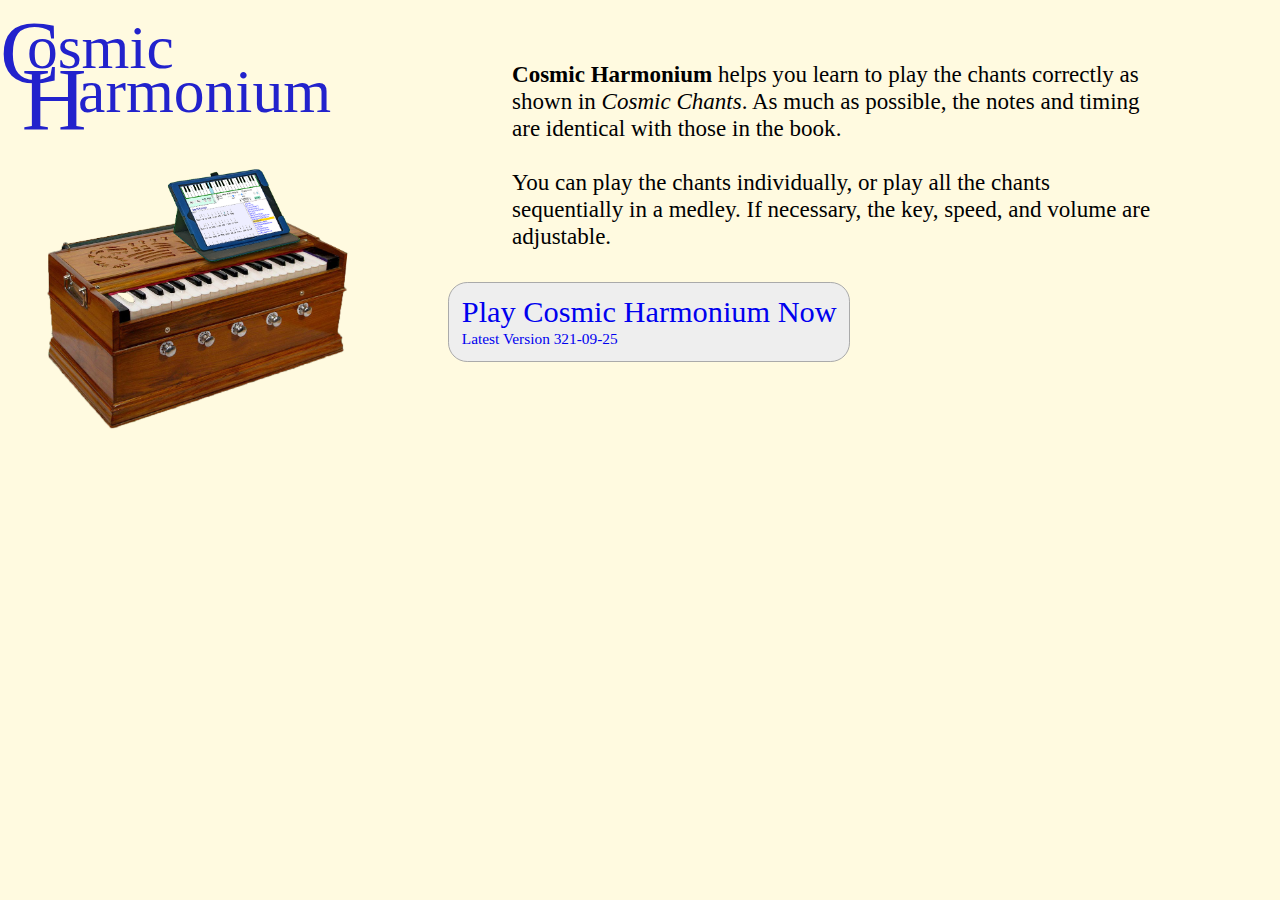
==== harmonium.html @ 0108ae26 "Replace strong text" ====
<!DOCTYPE html>
<html>
<head>
	<title>Cosmic Harmonium</title>
	<script src = "utils-321-09-25.js"></script>
	<style>
		body						{background: #fffae0;}
		a								{text-decoration: none}
		#heading				{position: fixed;		 left: 0.0vw; top: 0.0vw; color: #22c;}
		sup 						{position: absolute; left: 0.0vw; top: 0.0vw; font-size: 7.01vw;}
		sub 						{position: absolute; left: 1.7vw; top: 3.7vw; font-size: 7.01vw;}
		#heading1 			{position: absolute; left: 2.1vw; top: 0.9vw; font-size: 4.81vw;}
		#heading2 			{position: absolute; left: 6.1vw; top: 4.4vw; font-size: 4.81vw;}

		#harmoniumWithIpad {position: absolute; left: 3vw; top: 12.4vw; width: 25vw; font-size: 4.81vw;}

		#intro					{position: absolute; left: 40.0vw; top: 3.0vw; font-size: 1.8vw; width: 50vw;}

		#playHarmonium {position: absolute; left: 35vw; top: 22vw; padding: 1vw; border: 1px solid #aaa; border-radius: 1.5vw; background: #eee;}
		#playHarmonium1 {font-size: 2.37vw;}
		#playHarmonium2 {font-size: 1.20vw;}

		#oldVersion1 {position: absolute; left: 70vw; top: 34vw; padding: 1vw; background: #eee;}

		/* Tooltip Version Date info */
		#tooltipVersionDate {display: none; font-size: 1.4vw; background-color: #ffc; color: #555; border: 1px solid #aaa; border-radius: 1vw; padding: .5vw 0; width: 27.2vw; text-align: center;}

		/* Tooltip Harmonium Photo 1 */
		#tooltipHarmoniumPhoto1 {display: none; font-size: 1.4vw; background-color: #ffc; color: #555; border: 1px solid #aaa; border-radius: 1vw; padding: .5vw 0; width: 27.0vw; text-align: center; z-index: 1;}
		
</style>
</head>
<body>
	<div id = "heading"><sup>C</sup><sub>H</sub><span id = "heading1">osmic</span><span id = "heading2">armonium</span></div>

	<img id = "harmoniumWithIpad" src = "harmoniumWithIpad.png" onmousemove = "tooltipHarmoniumPhoto1(event)" onmouseout="hideTooltip()">
	<span id = "tooltipHarmoniumPhoto1">This is an example of what an "electronic harmonium" may look like. It will play like a regular harmonium but the chants will be heard through speakers or headphones. You will be able to tap on the display to see and hear the chants playing automatically. Or play them yourself on the keyboard. The electronic harmonium will teach you how to play with the correct notes and timing.</span>

	<p id = "intro"><strong>Cosmic Harmonium</strong> helps you learn to play the chants correctly as shown in <em>Cosmic Chants</em>. As much as possible, the notes and timing are identical with those in the book.<br><br>

	You can play the chants individually, or play all the chants sequentially in a medley. If necessary, the key, speed, and volume are adjustable.</p>

	<a href = "harmonium-321-09-25.html" id = "playHarmonium">
		<span id = "playHarmonium1">Play Cosmic Harmonium Now</span><br>
		<span id = "playHarmonium2" onmousemove = "tooltipVersionDate(event)" onmouseout="hideTooltip()">Latest Version 321-09-25</span>
		<span id = "tooltipVersionDate">The version name is based on the date when it was created, using the Yuga dating system as explained by Sri Yukteswar in <em>The Holy Science.</em> For simplicity, 321 Dwapara is substituted for 2021 A.D. For example 321-09-25 is September 25th, 2021. Sri Yukteswar suggested the use of the Yuga dating system, since it "recommends itself to reason."</span>
	</a>
		
	<!-- <a id = "oldVersion1" href = "harmonium-321-09-05.html"  onmousemove = "tooltipVersionDate1(event)" onmouseout="hideTooltip()">Older Version 321-09-05</a> -->

	<script>
		function tooltipVersionDate(event) {
			let tooltiptext = document.getElementById("tooltipVersionDate")
			tooltiptext.style.display = "block"
			tooltiptext.style.position = "fixed"
			tooltiptext.style.left = toVW(event.pageX) - 9.0 + 'vw'
			tooltiptext.style.top = 29.5  + 'vw'
		}

		function tooltipVersionDate1(event) {
			let tooltiptext = document.getElementById("tooltipVersionDate1")
			tooltiptext.style.display = "block"
			tooltiptext.style.position = "fixed"
			tooltiptext.style.left = toVW(event.pageX) - 33.0 + 'vw'
			tooltiptext.style.top = 29.5  + 'vw'
		}
		function tooltipHarmoniumPhoto1(event) {
			let tooltiptext = document.getElementById("tooltipHarmoniumPhoto1")
			tooltiptext.style.display = "block"
			tooltiptext.style.position = "fixed"
			tooltiptext.style.left = toVW(event.pageX) - 3 + 'vw'
			<!-- tooltiptext.style.top = 32.0  + 'vw' -->
			tooltiptext.style.top = toVW(event.pageY) + 2.0  + 'vw'
		}

		
	function hideTooltip() {
	console.log("hide tooltip")
			document.getElementById("tooltipVersionDate").style.display = "none"
			//document.getElementById("tooltipVersionDate1").style.display = "none"
			document.getElementById("tooltipHarmoniumPhoto1").style.display = "none"
		}

	</script>
</body>
</html>
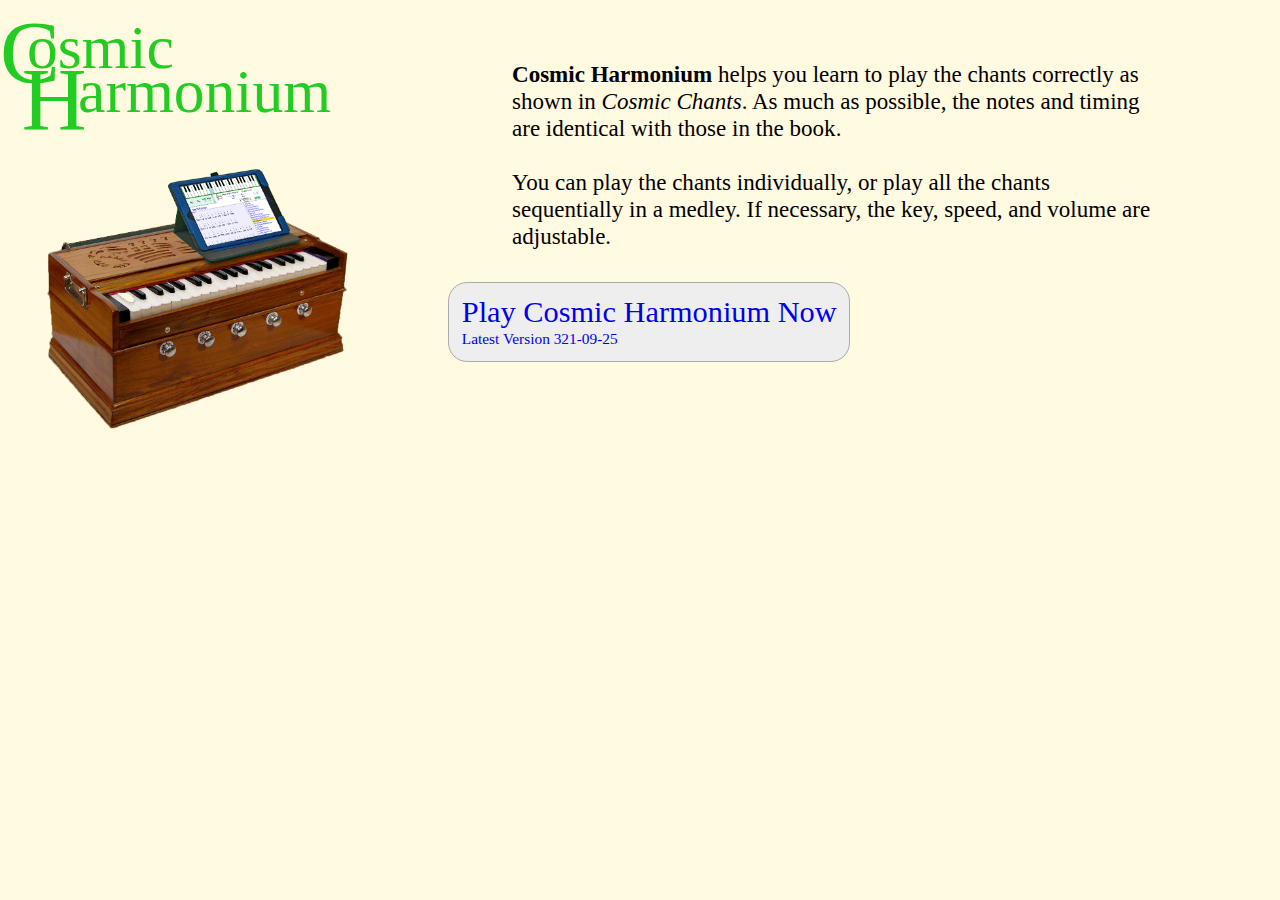
==== commit 07e10ebf: "Change heading to green" ====
--- a/harmonium.html
+++ b/harmonium.html
@@ -6,7 +6,8 @@
 	<style>
 		body						{background: #fffae0;}
 		a								{text-decoration: none}
-		#heading				{position: fixed;		 left: 0.0vw; top: 0.0vw; color: #22c;}
+		/*#heading				{position: fixed;		 left: 0.0vw; top: 0.0vw; color: #22c;}*/
+		#heading				{position: fixed;		 left: 0.0vw; top: 0.0vw; color: #2c2;}
 		sup 						{position: absolute; left: 0.0vw; top: 0.0vw; font-size: 7.01vw;}
 		sub 						{position: absolute; left: 1.7vw; top: 3.7vw; font-size: 7.01vw;}
 		#heading1 			{position: absolute; left: 2.1vw; top: 0.9vw; font-size: 4.81vw;}
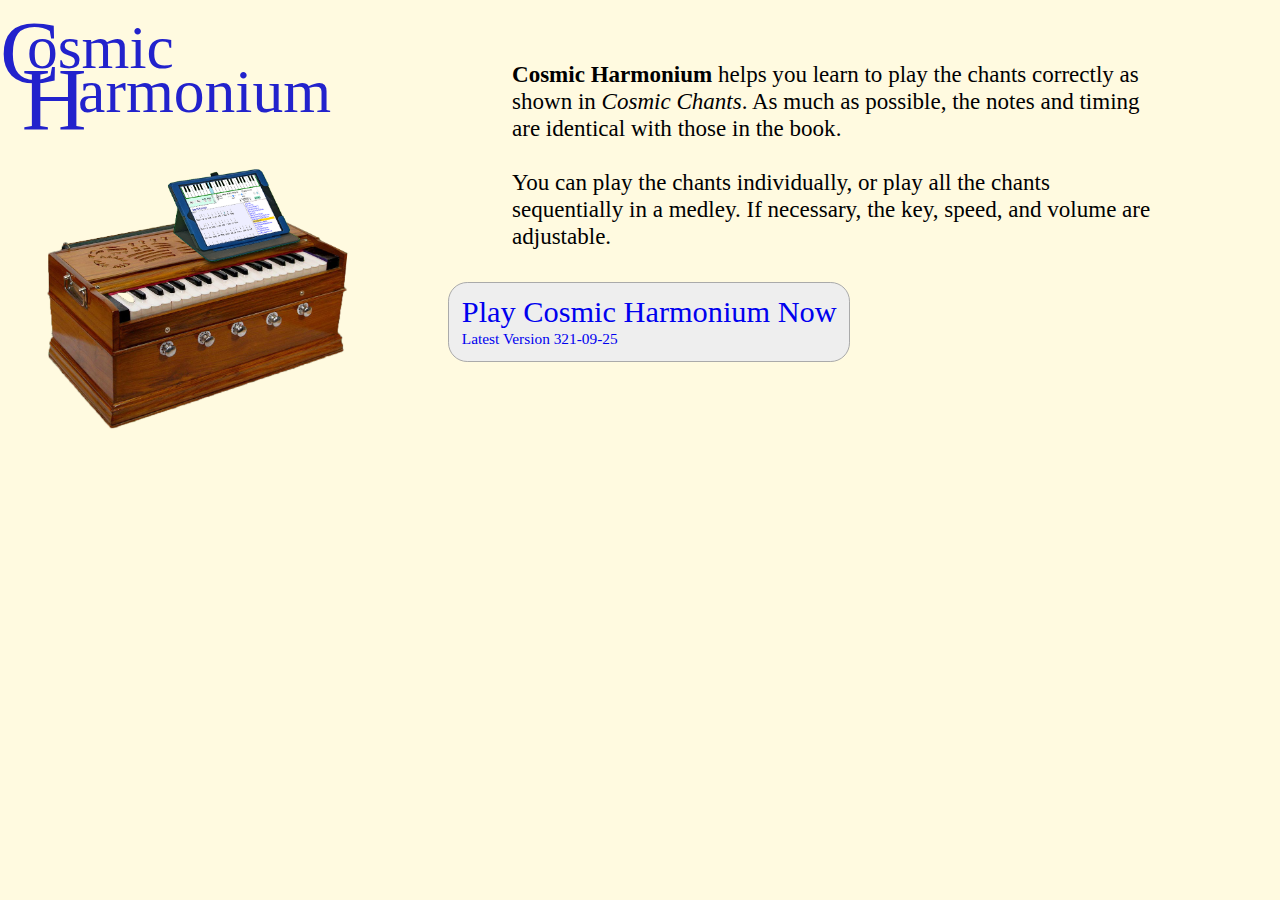
==== commit 6ca8025f: "Change heading back to blue" ====
--- a/harmonium.html
+++ b/harmonium.html
@@ -7,7 +7,7 @@
 		body						{background: #fffae0;}
 		a								{text-decoration: none}
 		/*#heading				{position: fixed;		 left: 0.0vw; top: 0.0vw; color: #22c;}*/
-		#heading				{position: fixed;		 left: 0.0vw; top: 0.0vw; color: #2c2;}
+		#heading				{position: fixed;		 left: 0.0vw; top: 0.0vw; color: #22c;}
 		sup 						{position: absolute; left: 0.0vw; top: 0.0vw; font-size: 7.01vw;}
 		sub 						{position: absolute; left: 1.7vw; top: 3.7vw; font-size: 7.01vw;}
 		#heading1 			{position: absolute; left: 2.1vw; top: 0.9vw; font-size: 4.81vw;}
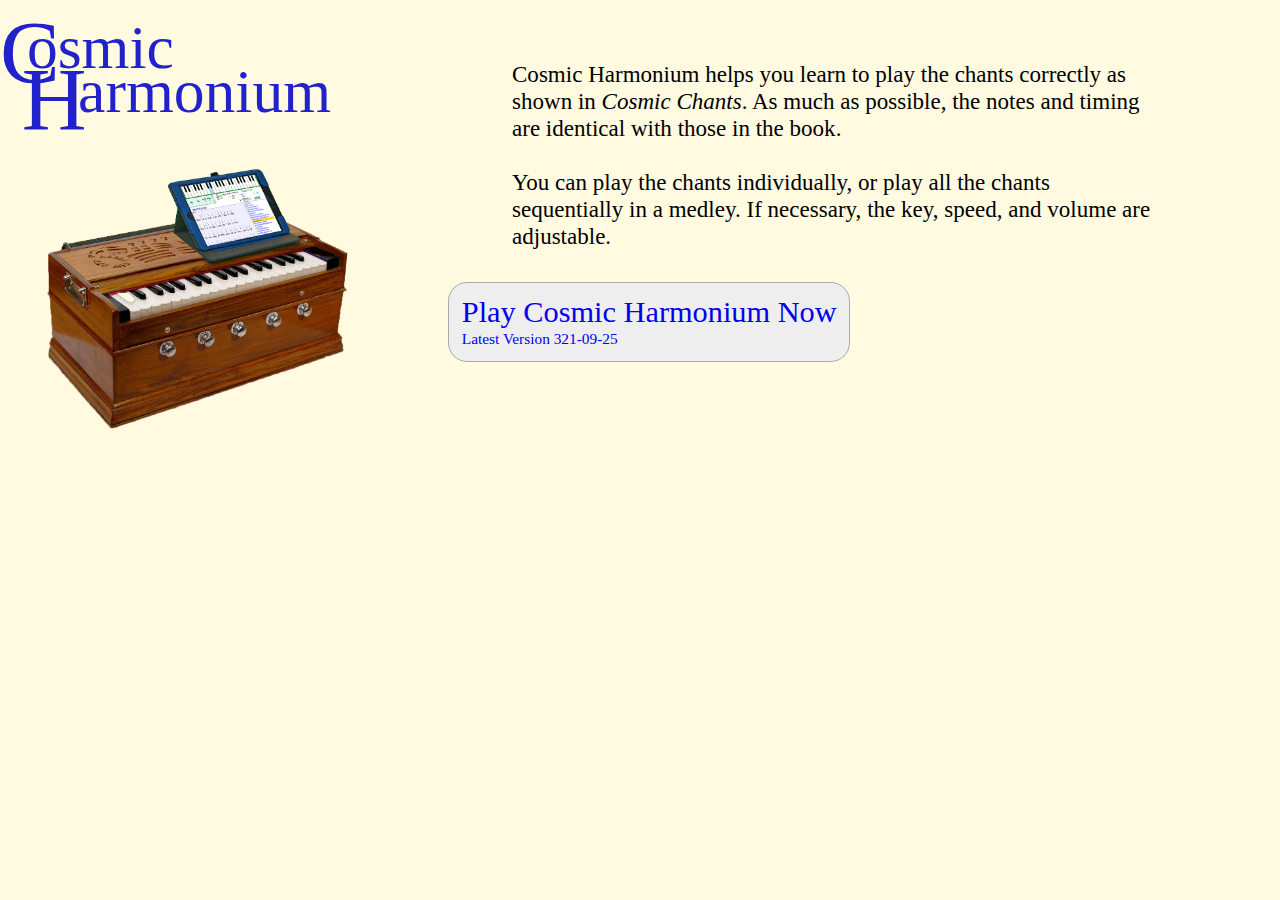
==== commit 060a260f: "Remove strong on Intro" ====
--- a/harmonium.html
+++ b/harmonium.html
@@ -37,7 +37,7 @@
 	<img id = "harmoniumWithIpad" src = "harmoniumWithIpad.png" onmousemove = "tooltipHarmoniumPhoto1(event)" onmouseout="hideTooltip()">
 	<span id = "tooltipHarmoniumPhoto1">This is an example of what an "electronic harmonium" may look like. It will play like a regular harmonium but the chants will be heard through speakers or headphones. You will be able to tap on the display to see and hear the chants playing automatically. Or play them yourself on the keyboard. The electronic harmonium will teach you how to play with the correct notes and timing.</span>
 
-	<p id = "intro"><strong>Cosmic Harmonium</strong> helps you learn to play the chants correctly as shown in <em>Cosmic Chants</em>. As much as possible, the notes and timing are identical with those in the book.<br><br>
+	<p id = "intro">Cosmic Harmonium</strong> helps you learn to play the chants correctly as shown in <em>Cosmic Chants</em>. As much as possible, the notes and timing are identical with those in the book.<br><br>
 
 	You can play the chants individually, or play all the chants sequentially in a medley. If necessary, the key, speed, and volume are adjustable.</p>
 
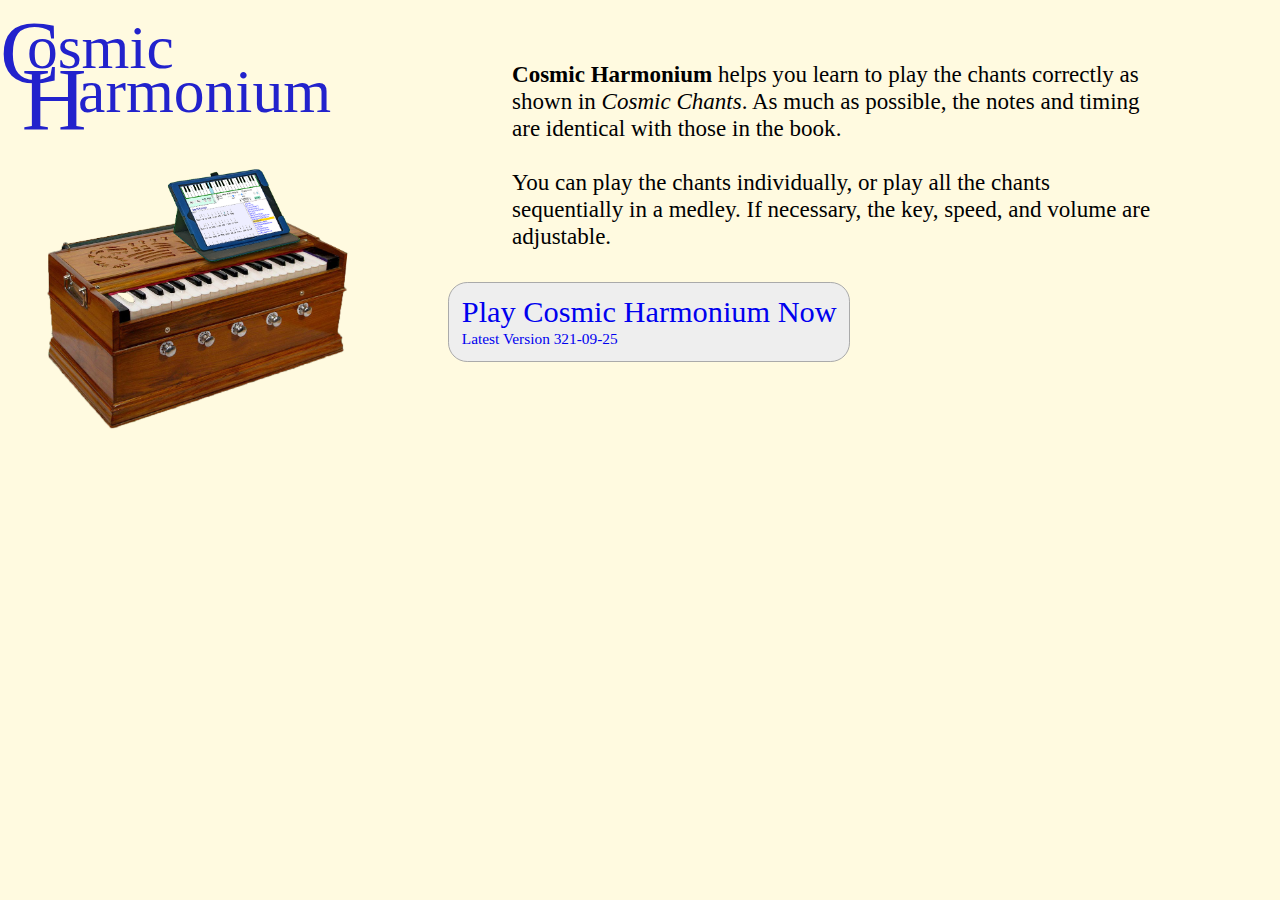
==== commit 693b547b: "Replace <strong> on Intro" ====
--- a/harmonium.html
+++ b/harmonium.html
@@ -37,7 +37,7 @@
 	<img id = "harmoniumWithIpad" src = "harmoniumWithIpad.png" onmousemove = "tooltipHarmoniumPhoto1(event)" onmouseout="hideTooltip()">
 	<span id = "tooltipHarmoniumPhoto1">This is an example of what an "electronic harmonium" may look like. It will play like a regular harmonium but the chants will be heard through speakers or headphones. You will be able to tap on the display to see and hear the chants playing automatically. Or play them yourself on the keyboard. The electronic harmonium will teach you how to play with the correct notes and timing.</span>
 
-	<p id = "intro">Cosmic Harmonium</strong> helps you learn to play the chants correctly as shown in <em>Cosmic Chants</em>. As much as possible, the notes and timing are identical with those in the book.<br><br>
+	<p id = "intro"><strong>Cosmic Harmonium</strong> helps you learn to play the chants correctly as shown in <em>Cosmic Chants</em>. As much as possible, the notes and timing are identical with those in the book.<br><br>
 
 	You can play the chants individually, or play all the chants sequentially in a medley. If necessary, the key, speed, and volume are adjustable.</p>
 
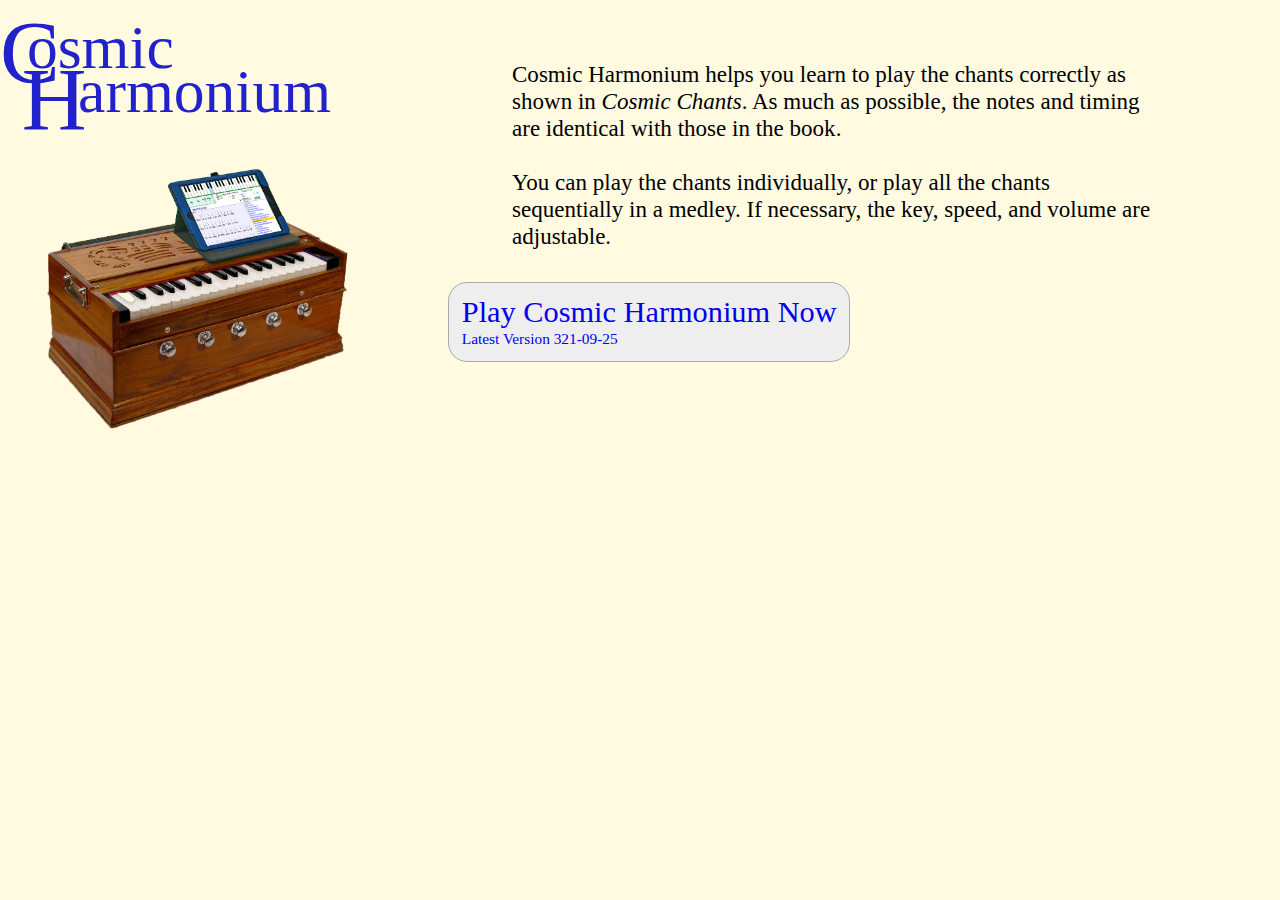
==== commit 02cceda1: "Remove <strong> once again" ====
--- a/harmonium.html
+++ b/harmonium.html
@@ -37,7 +37,7 @@
 	<img id = "harmoniumWithIpad" src = "harmoniumWithIpad.png" onmousemove = "tooltipHarmoniumPhoto1(event)" onmouseout="hideTooltip()">
 	<span id = "tooltipHarmoniumPhoto1">This is an example of what an "electronic harmonium" may look like. It will play like a regular harmonium but the chants will be heard through speakers or headphones. You will be able to tap on the display to see and hear the chants playing automatically. Or play them yourself on the keyboard. The electronic harmonium will teach you how to play with the correct notes and timing.</span>
 
-	<p id = "intro"><strong>Cosmic Harmonium</strong> helps you learn to play the chants correctly as shown in <em>Cosmic Chants</em>. As much as possible, the notes and timing are identical with those in the book.<br><br>
+	<p id = "intro">Cosmic Harmonium</strong> helps you learn to play the chants correctly as shown in <em>Cosmic Chants</em>. As much as possible, the notes and timing are identical with those in the book.<br><br>
 
 	You can play the chants individually, or play all the chants sequentially in a medley. If necessary, the key, speed, and volume are adjustable.</p>
 
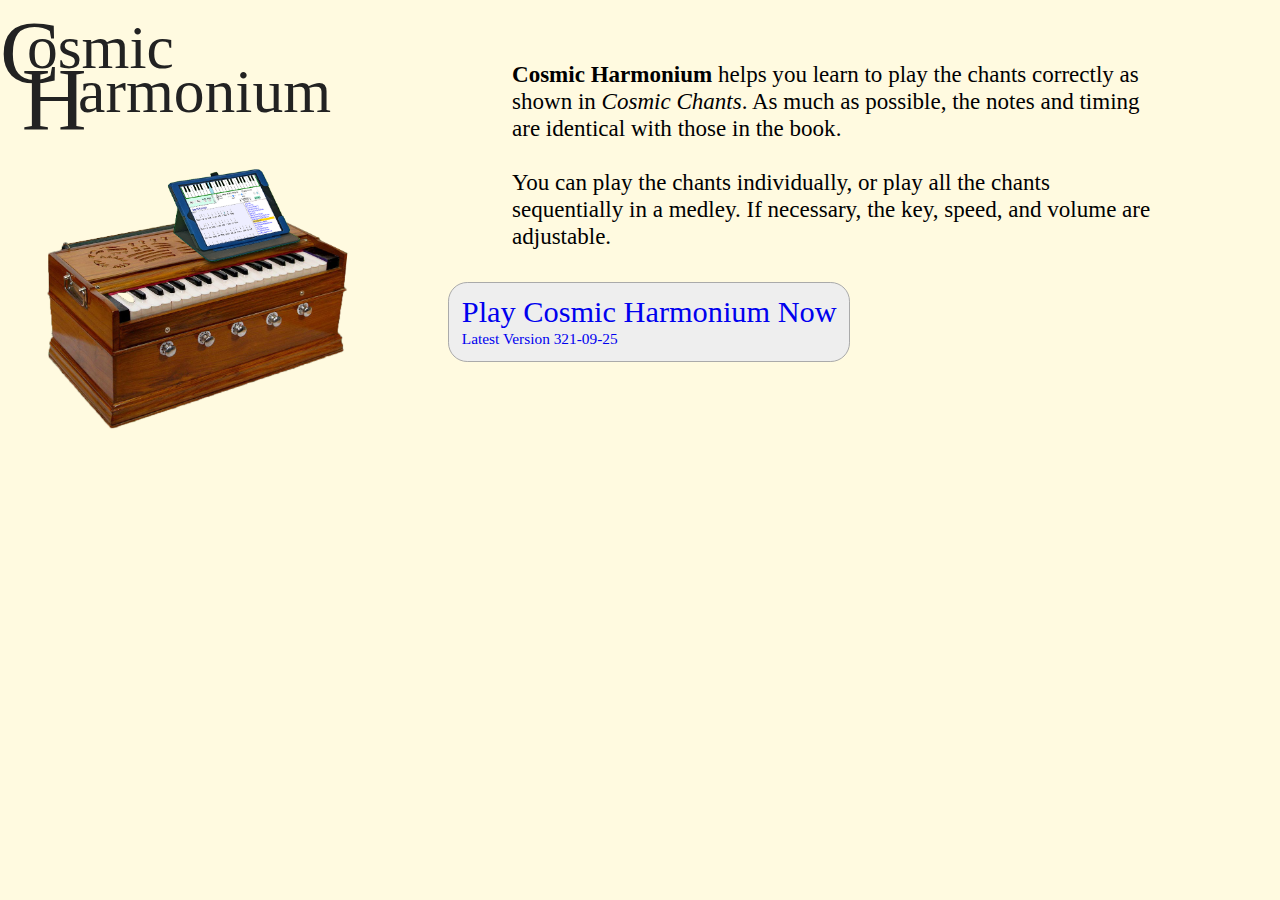
==== commit 83a03b79: "more misc changes to harmonium.html" ====
--- a/harmonium.html
+++ b/harmonium.html
@@ -7,7 +7,7 @@
 		body						{background: #fffae0;}
 		a								{text-decoration: none}
 		/*#heading				{position: fixed;		 left: 0.0vw; top: 0.0vw; color: #22c;}*/
-		#heading				{position: fixed;		 left: 0.0vw; top: 0.0vw; color: #22c;}
+		#heading				{position: fixed;		 left: 0.0vw; top: 0.0vw; color: #222;}
 		sup 						{position: absolute; left: 0.0vw; top: 0.0vw; font-size: 7.01vw;}
 		sub 						{position: absolute; left: 1.7vw; top: 3.7vw; font-size: 7.01vw;}
 		#heading1 			{position: absolute; left: 2.1vw; top: 0.9vw; font-size: 4.81vw;}
@@ -37,7 +37,7 @@
 	<img id = "harmoniumWithIpad" src = "harmoniumWithIpad.png" onmousemove = "tooltipHarmoniumPhoto1(event)" onmouseout="hideTooltip()">
 	<span id = "tooltipHarmoniumPhoto1">This is an example of what an "electronic harmonium" may look like. It will play like a regular harmonium but the chants will be heard through speakers or headphones. You will be able to tap on the display to see and hear the chants playing automatically. Or play them yourself on the keyboard. The electronic harmonium will teach you how to play with the correct notes and timing.</span>
 
-	<p id = "intro">Cosmic Harmonium</strong> helps you learn to play the chants correctly as shown in <em>Cosmic Chants</em>. As much as possible, the notes and timing are identical with those in the book.<br><br>
+	<p id = "intro"><strong>Cosmic Harmonium</strong> helps you learn to play the chants correctly as shown in <em>Cosmic Chants</em>. As much as possible, the notes and timing are identical with those in the book.<br><br>
 
 	You can play the chants individually, or play all the chants sequentially in a medley. If necessary, the key, speed, and volume are adjustable.</p>
 
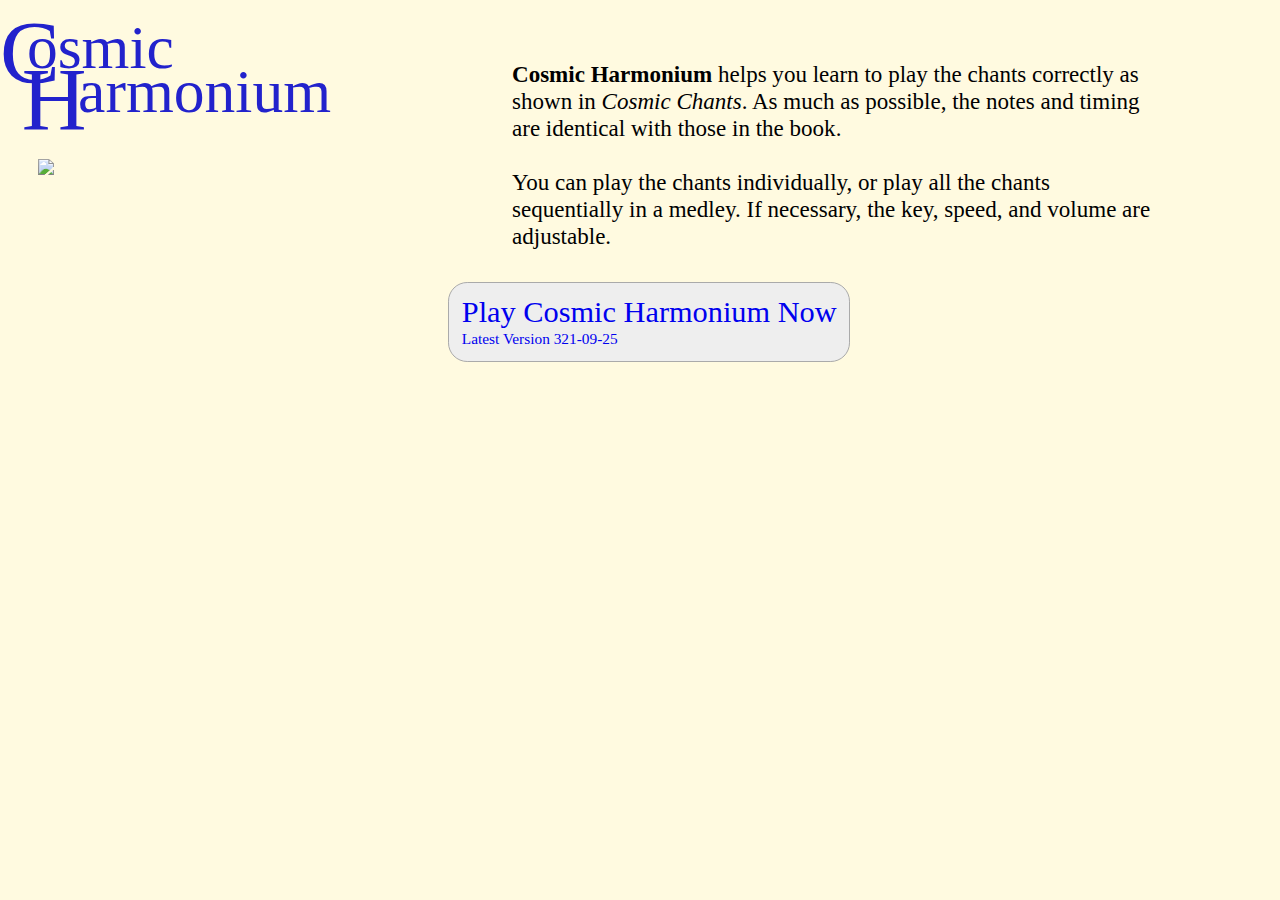
==== commit 8464fc6f: "Old files removed" ====
--- a/harmonium.html
+++ b/harmonium.html
@@ -7,7 +7,7 @@
 		body						{background: #fffae0;}
 		a								{text-decoration: none}
 		/*#heading				{position: fixed;		 left: 0.0vw; top: 0.0vw; color: #22c;}*/
-		#heading				{position: fixed;		 left: 0.0vw; top: 0.0vw; color: #222;}
+		#heading				{position: fixed;		 left: 0.0vw; top: 0.0vw; color: #22c;}
 		sup 						{position: absolute; left: 0.0vw; top: 0.0vw; font-size: 7.01vw;}
 		sub 						{position: absolute; left: 1.7vw; top: 3.7vw; font-size: 7.01vw;}
 		#heading1 			{position: absolute; left: 2.1vw; top: 0.9vw; font-size: 4.81vw;}
